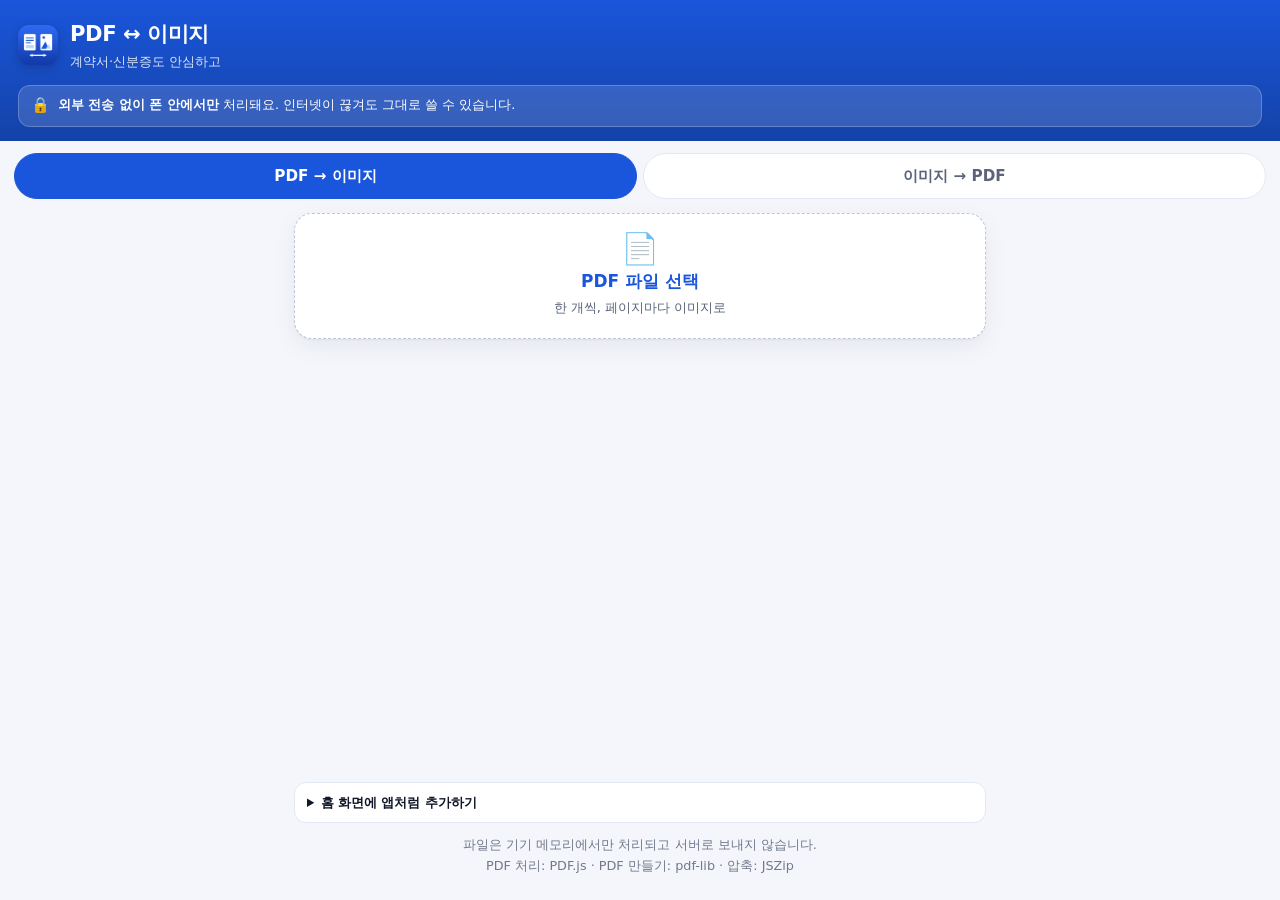
==== index.html @ 7965f4a8 "PDF↔이미지 웹앱: 기기 내 처리 PWA (PDF.js, pdf-lib, JSZip)" ====
<!DOCTYPE html>
<html lang="ko">
<head>
<meta charset="utf-8">
<meta name="viewport" content="width=device-width, initial-scale=1, viewport-fit=cover">
<title>PDF ↔ 이미지 — 폰 안에서 안전하게</title>
<meta name="description" content="PDF를 페이지별 이미지로 바꾸거나, 사진 여러 장을 PDF 하나로 묶는 도구. 모든 처리는 기기 안에서만 이루어지고 파일은 어디로도 전송되지 않습니다.">
<meta name="theme-color" content="#1a56db">
<meta name="referrer" content="no-referrer">
<meta http-equiv="Content-Security-Policy" content="default-src 'self'; img-src 'self' data: blob:; connect-src 'self' blob: data:; worker-src 'self' blob:; style-src 'self' 'unsafe-inline'; script-src 'self'; manifest-src 'self'">
<meta name="apple-mobile-web-app-capable" content="yes">
<meta name="mobile-web-app-capable" content="yes">
<meta name="apple-mobile-web-app-status-bar-style" content="default">
<meta name="apple-mobile-web-app-title" content="PDF↔이미지">
<meta name="format-detection" content="telephone=no">
<link rel="manifest" href="./manifest.webmanifest">
<link rel="apple-touch-icon" href="./icons/apple-touch-icon.png">
<link rel="icon" href="./icons/icon-192.png" sizes="192x192">
<link rel="stylesheet" href="./styles.css">
</head>
<body>

<header class="app-header">
  <div class="brand">
    <img class="brand-icon" src="./icons/icon-192.png" alt="" width="40" height="40">
    <div>
      <h1>PDF ↔ 이미지</h1>
      <p class="brand-sub">계약서·신분증도 안심하고</p>
    </div>
  </div>
  <p class="privacy-note">
    <span class="lock" aria-hidden="true">🔒</span>
    <span><strong>외부 전송 없이 폰 안에서만</strong> 처리돼요. 인터넷이 끊겨도 그대로 쓸 수 있습니다.</span>
  </p>
</header>

<nav class="tabs" role="tablist" aria-label="모드 선택">
  <button class="tab is-active" id="tab-pdf2img" role="tab" aria-selected="true" aria-controls="panel-pdf2img" data-tab="pdf2img">PDF → 이미지</button>
  <button class="tab" id="tab-img2pdf" role="tab" aria-selected="false" aria-controls="panel-img2pdf" data-tab="img2pdf">이미지 → PDF</button>
</nav>

<main>
  <!-- ============ PDF → 이미지 ============ -->
  <section class="panel is-active" id="panel-pdf2img" role="tabpanel" aria-labelledby="tab-pdf2img">

    <label class="picker" for="pdfInput" id="pdfPicker">
      <span class="picker-icon" aria-hidden="true">📄</span>
      <span class="picker-title">PDF 파일 선택</span>
      <span class="picker-sub">한 개씩, 페이지마다 이미지로</span>
    </label>
    <input id="pdfInput" type="file" accept="application/pdf,.pdf" class="sr-only">

    <div class="card hidden" id="pdfInfo">
      <div class="file-row">
        <span class="file-name" id="pdfName">—</span>
        <button class="btn-ghost" id="pdfReset" type="button">다른 파일</button>
      </div>
      <p class="meta" id="pdfMeta">—</p>
    </div>

    <div class="card hidden" id="pdfOptions">
      <div class="opt-row">
        <span class="opt-label">파일 형식</span>
        <div class="segmented" role="radiogroup" aria-label="파일 형식" id="formatSeg">
          <button type="button" class="seg is-active" data-value="png" role="radio" aria-checked="true">PNG</button>
          <button type="button" class="seg" data-value="jpeg" role="radio" aria-checked="false">JPG</button>
        </div>
      </div>
      <div class="opt-row">
        <span class="opt-label">화질</span>
        <div class="segmented" role="radiogroup" aria-label="화질" id="qualitySeg">
          <button type="button" class="seg is-active" data-value="normal" role="radio" aria-checked="true">보통</button>
          <button type="button" class="seg" data-value="high" role="radio" aria-checked="false">고화질</button>
        </div>
      </div>
      <p class="hint" id="qualityHint">보통 · 약 144dpi — 화면으로 보기 좋아요</p>
    </div>

    <div class="progress hidden" id="pdfProgress">
      <div class="progress-bar"><span id="pdfProgressFill"></span></div>
      <p class="progress-text" id="pdfProgressText">준비 중…</p>
    </div>

    <div class="section-head hidden" id="pdfPreviewHead">
      <h2>미리보기</h2>
      <span class="count" id="pdfPageCount"></span>
    </div>
    <div class="page-grid" id="pdfPreview"></div>

    <div class="action-bar hidden" id="pdfActions">
      <button class="btn btn-primary" id="btnZip" type="button">ZIP으로 한 번에 저장</button>
      <div class="btn-row">
        <button class="btn" id="btnShare" type="button">공유</button>
        <button class="btn" id="btnEach" type="button">개별 저장</button>
      </div>
      <p class="hint">아이폰에서는 <strong>공유</strong>나 <strong>ZIP 저장</strong>이 가장 편해요.</p>
    </div>
  </section>

  <!-- ============ 이미지 → PDF ============ -->
  <section class="panel" id="panel-img2pdf" role="tabpanel" aria-labelledby="tab-img2pdf">

    <label class="picker" for="imgInput" id="imgPicker">
      <span class="picker-icon" aria-hidden="true">🖼️</span>
      <span class="picker-title">사진 선택</span>
      <span class="picker-sub">여러 장을 골라 PDF 하나로</span>
    </label>
    <input id="imgInput" type="file" accept="image/*" multiple class="sr-only">

    <div class="card hidden" id="imgOptions">
      <div class="opt-row">
        <span class="opt-label">페이지 크기</span>
        <div class="segmented" role="radiogroup" aria-label="페이지 크기" id="fitSeg">
          <button type="button" class="seg is-active" data-value="a4" role="radio" aria-checked="true">A4 맞춤</button>
          <button type="button" class="seg" data-value="orig" role="radio" aria-checked="false">원본 크기</button>
        </div>
      </div>
      <p class="hint" id="fitHint">A4 맞춤 · 여백 없이 비율 유지하며 A4 한 장에 담아요</p>
      <p class="hint">페이지가 이상하면 위(↑) 아래(↓) 버튼으로 순서를 바꾸고, ↻ 로 90°씩 돌릴 수 있어요.</p>
    </div>

    <div class="section-head hidden" id="imgHead">
      <h2>페이지 순서</h2>
      <button class="btn-ghost" id="imgClear" type="button">전체 삭제</button>
    </div>
    <ol class="thumb-list" id="imgList"></ol>

    <div class="progress hidden" id="imgProgress">
      <div class="progress-bar"><span id="imgProgressFill"></span></div>
      <p class="progress-text" id="imgProgressText">준비 중…</p>
    </div>

    <div class="action-bar hidden" id="imgActions">
      <button class="btn btn-primary" id="btnMakePdf" type="button">PDF 하나로 만들기</button>
    </div>

    <div class="card hidden" id="pdfResult">
      <div class="file-row">
        <span class="file-name" id="resultName">—</span>
        <span class="badge">완성</span>
      </div>
      <canvas class="result-preview" id="resultPreview" aria-label="만들어진 PDF 첫 페이지 미리보기"></canvas>
      <div class="btn-row">
        <button class="btn btn-primary" id="btnSavePdf" type="button">저장</button>
        <button class="btn" id="btnSharePdf" type="button">공유</button>
      </div>
    </div>
  </section>
</main>

<footer class="app-footer">
  <details class="howto">
    <summary>홈 화면에 앱처럼 추가하기</summary>
    <ol>
      <li>Safari 하단의 <strong>공유 버튼</strong>(□↑)을 누릅니다.</li>
      <li><strong>홈 화면에 추가</strong>를 선택합니다.</li>
      <li>홈 화면 아이콘으로 열면 주소창 없이 앱처럼 뜨고, 비행기 모드에서도 동작합니다.</li>
    </ol>
  </details>
  <p class="footer-note">파일은 기기 메모리에서만 처리되고 서버로 보내지 않습니다.<br>PDF 처리: PDF.js · PDF 만들기: pdf-lib · 압축: JSZip</p>
</footer>

<div class="toast" id="toast" role="status" aria-live="polite"></div>

<script src="./vendor/pdf.min.js"></script>
<script src="./vendor/pdf-lib.min.js"></script>
<script src="./vendor/jszip.min.js"></script>
<script src="./app.js"></script>
</body>
</html>
---- styles.css ----
/* PDF ↔ 이미지 — 모바일 퍼스트 (iPhone Safari / PWA) */

:root{
  --bg:#f4f6fb;
  --surface:#ffffff;
  --surface-2:#eef2f9;
  --line:#e2e8f2;
  --text:#101828;
  --text-2:#5b6478;
  --brand:#1a56db;
  --brand-strong:#1442a8;
  --brand-soft:#e4edff;
  --danger:#c0392b;
  --ok:#0f7b57;
  --radius:18px;
  --radius-sm:12px;
  --shadow:0 1px 2px rgba(16,24,40,.05), 0 8px 24px rgba(16,24,40,.06);
  --header-h:0px;
}

@media (prefers-color-scheme: dark){
  :root{
    --bg:#0d1117;
    --surface:#161b22;
    --surface-2:#1d242e;
    --line:#2a323d;
    --text:#e9edf3;
    --text-2:#9aa5b5;
    --brand:#5d8bff;
    --brand-strong:#8fb0ff;
    --brand-soft:#1b2a4a;
    --shadow:0 1px 2px rgba(0,0,0,.4), 0 8px 24px rgba(0,0,0,.35);
  }
}

*,*::before,*::after{box-sizing:border-box}

html,body{margin:0;padding:0}

body{
  background:var(--bg);
  color:var(--text);
  font-family:-apple-system,BlinkMacSystemFont,"Apple SD Gothic Neo","Pretendard","Malgun Gothic","Noto Sans KR",system-ui,sans-serif;
  font-size:16px;
  line-height:1.5;
  -webkit-text-size-adjust:100%;
  -webkit-tap-highlight-color:transparent;
  min-height:100vh;
  min-height:100dvh;
  display:flex;
  flex-direction:column;
  padding-left:env(safe-area-inset-left);
  padding-right:env(safe-area-inset-right);
}

.sr-only{
  position:absolute;width:1px;height:1px;margin:-1px;padding:0;overflow:hidden;
  clip:rect(0 0 0 0);white-space:nowrap;border:0;
}

.hidden{display:none !important}

/* ---------- header ---------- */

.app-header{
  padding:calc(env(safe-area-inset-top) + 18px) 18px 14px;
  background:linear-gradient(180deg, #1a56db 0%, #1442a8 100%);
  color:#fff;
}
@media (prefers-color-scheme: dark){
  .app-header{background:linear-gradient(180deg,#16223c 0%,#111827 100%)}
}

.brand{display:flex;align-items:center;gap:12px}
.brand-icon{border-radius:11px;box-shadow:0 2px 8px rgba(0,0,0,.18)}
.brand h1{margin:0;font-size:1.32rem;font-weight:800;letter-spacing:-.02em}
.brand-sub{margin:2px 0 0;font-size:.82rem;opacity:.85}

.privacy-note{
  display:flex;gap:8px;align-items:flex-start;
  margin:14px 0 0;padding:10px 12px;
  background:rgba(255,255,255,.14);
  border:1px solid rgba(255,255,255,.22);
  border-radius:var(--radius-sm);
  font-size:.8rem;line-height:1.45;
}
.privacy-note .lock{font-size:.95rem;line-height:1.3}
.privacy-note strong{font-weight:700}

/* ---------- tabs ---------- */

.tabs{
  display:flex;gap:6px;
  padding:12px 14px 0;
  position:sticky;top:0;z-index:20;
  background:var(--bg);
  padding-top:calc(12px + env(safe-area-inset-top) * 0);
}
.tab{
  flex:1;
  min-height:46px;
  border:1px solid var(--line);
  background:var(--surface);
  color:var(--text-2);
  border-radius:999px;
  font-size:.95rem;
  font-weight:700;
  font-family:inherit;
  cursor:pointer;
  transition:background .15s,color .15s,border-color .15s;
}
.tab.is-active{
  background:var(--brand);
  border-color:var(--brand);
  color:#fff;
}

/* ---------- layout ---------- */

main{flex:1;padding:14px 14px 8px;max-width:720px;width:100%;margin:0 auto}

.panel{display:none;flex-direction:column;gap:14px}
.panel.is-active{display:flex}

/* ---------- picker ---------- */

.picker{
  display:flex;flex-direction:column;align-items:center;justify-content:center;gap:4px;
  min-height:126px;
  padding:18px;
  background:var(--surface);
  border:1.5px dashed #b9c6de;
  border-radius:var(--radius);
  box-shadow:var(--shadow);
  cursor:pointer;
  text-align:center;
  user-select:none;
  transition:transform .08s ease, border-color .15s;
}
@media (prefers-color-scheme: dark){ .picker{border-color:#38455a} }
.picker:active{transform:scale(.99);border-color:var(--brand)}
.picker-icon{font-size:1.9rem;line-height:1}
.picker-title{font-size:1.06rem;font-weight:800;color:var(--brand)}
.picker-sub{font-size:.82rem;color:var(--text-2)}

/* ---------- cards ---------- */

.card{
  background:var(--surface);
  border:1px solid var(--line);
  border-radius:var(--radius);
  padding:14px;
  box-shadow:var(--shadow);
}

.file-row{display:flex;align-items:center;gap:10px;justify-content:space-between}
.file-name{
  font-weight:700;font-size:.95rem;
  overflow:hidden;text-overflow:ellipsis;white-space:nowrap;
  min-width:0;flex:1;
}
.meta{margin:6px 0 0;font-size:.82rem;color:var(--text-2)}
.badge{
  flex:none;font-size:.72rem;font-weight:800;color:var(--ok);
  background:rgba(15,123,87,.12);border-radius:999px;padding:3px 9px;
}

/* ---------- options ---------- */

.opt-row{display:flex;align-items:center;justify-content:space-between;gap:12px;padding:4px 0}
.opt-row + .opt-row{margin-top:10px}
.opt-label{font-size:.9rem;font-weight:700;color:var(--text-2);flex:none}

.segmented{
  display:flex;gap:4px;padding:4px;
  background:var(--surface-2);
  border-radius:999px;
  flex:none;
}
.seg{
  min-height:38px;padding:0 16px;
  border:0;background:transparent;color:var(--text-2);
  border-radius:999px;font-size:.88rem;font-weight:700;font-family:inherit;
  cursor:pointer;transition:background .15s,color .15s;
}
.seg.is-active{background:var(--surface);color:var(--brand);box-shadow:0 1px 3px rgba(16,24,40,.12)}
@media (prefers-color-scheme: dark){ .seg.is-active{background:#2b3543;color:var(--brand-strong)} }

.hint{margin:10px 0 0;font-size:.78rem;color:var(--text-2);line-height:1.45}
.hint strong{color:var(--text)}

/* ---------- section head ---------- */

.section-head{display:flex;align-items:baseline;justify-content:space-between;gap:10px;margin-top:2px}
.section-head h2{margin:0;font-size:.95rem;font-weight:800;color:var(--text-2);letter-spacing:-.01em}
.count{font-size:.8rem;color:var(--text-2)}

/* ---------- pdf preview grid ---------- */

.page-grid{
  display:grid;
  grid-template-columns:repeat(auto-fill, minmax(104px, 1fr));
  gap:10px;
}
.page-cell{
  position:relative;
  background:var(--surface);
  border:1px solid var(--line);
  border-radius:var(--radius-sm);
  overflow:hidden;
  box-shadow:var(--shadow);
}
.page-cell canvas{display:block;width:100%;height:auto;background:#fff}
.page-num{
  position:absolute;left:6px;bottom:6px;
  background:rgba(16,24,40,.72);color:#fff;
  font-size:.7rem;font-weight:700;
  padding:2px 7px;border-radius:999px;
}

/* ---------- image thumbnails ---------- */

.thumb-list{list-style:none;margin:0;padding:0;display:flex;flex-direction:column;gap:10px}

.thumb{
  display:flex;align-items:center;gap:12px;
  background:var(--surface);
  border:1px solid var(--line);
  border-radius:var(--radius);
  padding:10px;
  box-shadow:var(--shadow);
}
.thumb-idx{
  flex:none;width:26px;height:26px;border-radius:50%;
  background:var(--brand-soft);color:var(--brand);
  display:flex;align-items:center;justify-content:center;
  font-size:.78rem;font-weight:800;
}
.thumb-img{
  flex:none;width:66px;height:66px;object-fit:contain;
  background:#fff;border-radius:10px;border:1px solid var(--line);
}
.thumb-body{flex:1;min-width:0}
.thumb-name{
  font-size:.8rem;color:var(--text-2);
  overflow:hidden;text-overflow:ellipsis;white-space:nowrap;
}
.thumb-info{font-size:.72rem;color:var(--text-2);opacity:.8;margin-top:2px}
.thumb-actions{display:flex;gap:6px;flex:none}
.icon-btn{
  width:40px;height:40px;border-radius:11px;
  border:1px solid var(--line);
  background:var(--surface-2);color:var(--text);
  font-size:1rem;line-height:1;font-family:inherit;
  display:flex;align-items:center;justify-content:center;
  cursor:pointer;
}
.icon-btn:active{background:var(--brand-soft)}
.icon-btn:disabled{opacity:.3}
.icon-btn.danger{color:var(--danger)}
@media (max-width:359px){
  .thumb{gap:8px;padding:8px}
  .thumb-img{width:54px;height:54px}
  .icon-btn{width:36px;height:36px}
}

/* ---------- progress ---------- */

.progress{margin:2px 0}
.progress-bar{
  height:8px;background:var(--surface-2);border-radius:999px;overflow:hidden;
}
.progress-bar span{
  display:block;height:100%;width:0%;
  background:linear-gradient(90deg,#1a56db,#5d8bff);
  border-radius:999px;
  transition:width .18s ease;
}
.progress-text{margin:8px 0 0;font-size:.8rem;color:var(--text-2);text-align:center}

/* ---------- buttons ---------- */

.btn{
  flex:1;
  min-height:52px;
  padding:0 16px;
  border-radius:14px;
  border:1px solid var(--line);
  background:var(--surface);
  color:var(--text);
  font-size:1rem;
  font-weight:700;
  font-family:inherit;
  cursor:pointer;
  transition:transform .08s ease, background .15s;
}
.btn:active{transform:scale(.985)}
.btn:disabled{opacity:.5;cursor:default;transform:none}
.btn-primary{
  background:var(--brand);border-color:var(--brand);color:#fff;
  box-shadow:0 6px 16px rgba(26,86,219,.24);
}
.btn-ghost{
  min-height:38px;padding:0 12px;
  border:1px solid var(--line);background:var(--surface-2);color:var(--text-2);
  border-radius:10px;font-size:.82rem;font-weight:700;font-family:inherit;cursor:pointer;flex:none;
}
.btn-row{display:flex;gap:10px}

.action-bar{
  display:flex;flex-direction:column;gap:10px;
  padding:14px 0 calc(10px + env(safe-area-inset-bottom));
  position:sticky;bottom:0;
  background:linear-gradient(180deg, rgba(244,246,251,0) 0%, var(--bg) 26%);
  margin-top:auto;
}
@media (prefers-color-scheme: dark){
  .action-bar{background:linear-gradient(180deg, rgba(13,17,23,0) 0%, var(--bg) 26%)}
}

/* ---------- result ---------- */

.result-preview{
  display:block;width:100%;max-height:360px;object-fit:contain;
  margin:12px 0;
  background:#fff;border-radius:12px;border:1px solid var(--line);
}

/* ---------- footer ---------- */

.app-footer{
  max-width:720px;width:100%;margin:0 auto;
  padding:6px 14px calc(24px + env(safe-area-inset-bottom));
  font-size:.8rem;color:var(--text-2);
}
.howto{background:var(--surface);border:1px solid var(--line);border-radius:12px;padding:10px 12px}
.howto summary{font-weight:700;cursor:pointer;color:var(--text)}
.howto ol{margin:8px 0 0;padding-left:20px}
.howto li{margin:4px 0}
.footer-note{margin:12px 0 0;text-align:center;line-height:1.6;opacity:.85}

/* ---------- toast ---------- */

.toast{
  position:fixed;left:50%;bottom:calc(28px + env(safe-area-inset-bottom));
  transform:translate(-50%, 24px);
  max-width:min(88vw, 420px);
  padding:12px 18px;
  background:rgba(16,24,40,.94);color:#fff;
  border-radius:14px;
  font-size:.88rem;line-height:1.45;text-align:center;
  opacity:0;pointer-events:none;
  transition:opacity .2s ease, transform .2s ease;
  z-index:80;
}
.toast.is-on{opacity:1;transform:translate(-50%,0)}

@media (prefers-reduced-motion: reduce){
  *{transition:none !important;animation:none !important}
}
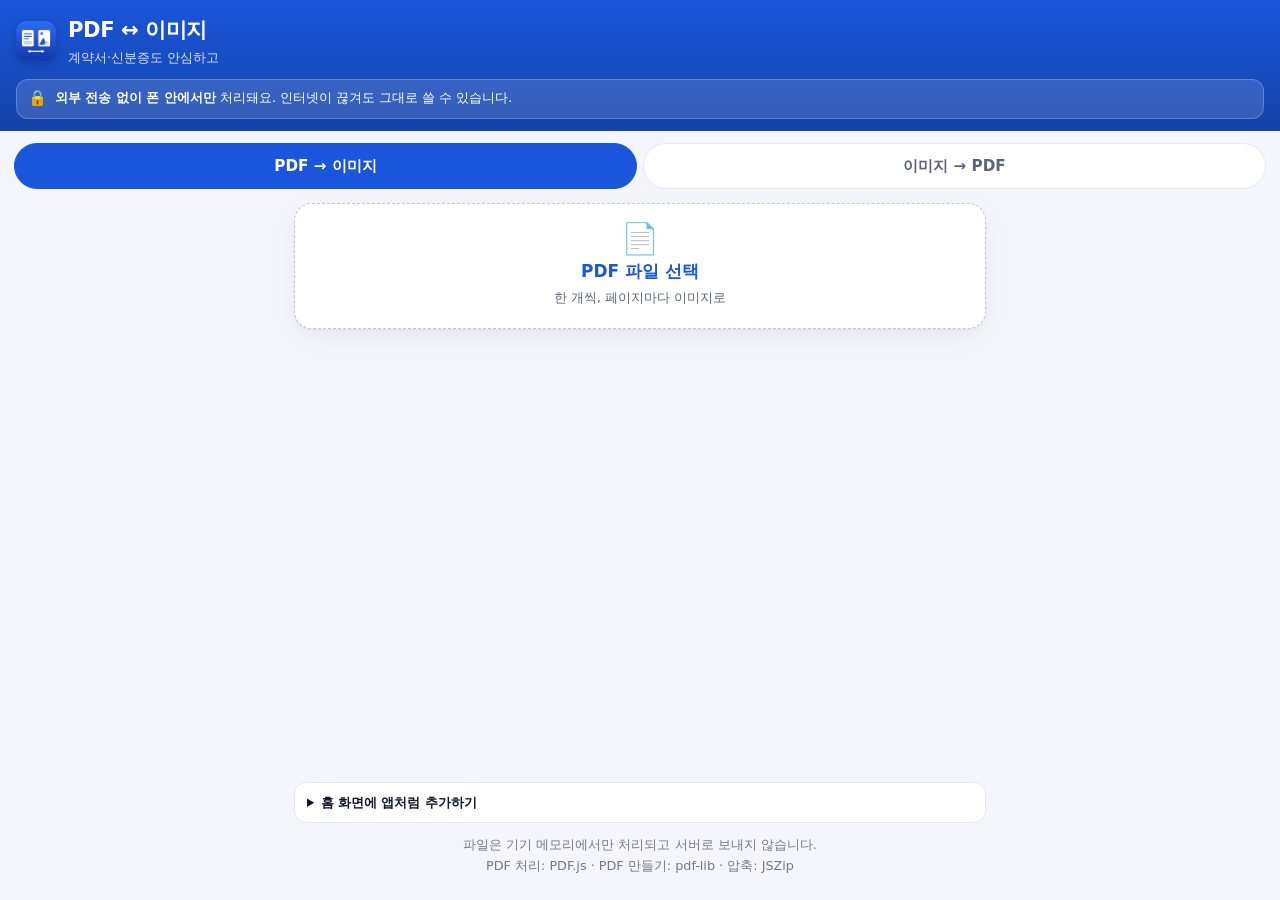
==== commit 66e851ec: "하단 버튼이 미리보기를 가리지 않도록 배치 수정" ====
--- a/index.html
+++ b/index.html
@@ -16,7 +16,7 @@
 <link rel="manifest" href="./manifest.webmanifest">
 <link rel="apple-touch-icon" href="./icons/apple-touch-icon.png">
 <link rel="icon" href="./icons/icon-192.png" sizes="192x192">
-<link rel="stylesheet" href="./styles.css">
+<link rel="stylesheet" href="./styles.css?v=3">
 </head>
 <body>
 
@@ -73,7 +73,7 @@
           <button type="button" class="seg" data-value="high" role="radio" aria-checked="false">고화질</button>
         </div>
       </div>
-      <p class="hint" id="qualityHint">보통 · 약 144dpi — 화면으로 보기 좋아요</p>
+      <p class="hint" id="qualityHint">보통 · 약 150dpi — 화면으로 보기 좋아요</p>
     </div>
 
     <div class="progress hidden" id="pdfProgress">
@@ -91,9 +91,9 @@
       <button class="btn btn-primary" id="btnZip" type="button">ZIP으로 한 번에 저장</button>
       <div class="btn-row">
         <button class="btn" id="btnShare" type="button">공유</button>
-        <button class="btn" id="btnEach" type="button">개별 저장</button>
+        <button class="btn" id="btnEach" type="button">전체 저장</button>
       </div>
-      <p class="hint">아이폰에서는 <strong>공유</strong>나 <strong>ZIP 저장</strong>이 가장 편해요.</p>
+      <p class="hint">아이폰에서는 <strong>공유</strong>나 <strong>ZIP 저장</strong>이 가장 편해요.<br>한 장만 필요하면 미리보기 오른쪽 위 <strong>↓</strong> 버튼을 누르세요.</p>
     </div>
   </section>
 
@@ -165,6 +165,6 @@
 <script src="./vendor/pdf.min.js"></script>
 <script src="./vendor/pdf-lib.min.js"></script>
 <script src="./vendor/jszip.min.js"></script>
-<script src="./app.js"></script>
+<script src="./app.js?v=2"></script>
 </body>
 </html>
--- a/styles.css
+++ b/styles.css
@@ -63,7 +63,7 @@
 /* ---------- header ---------- */
 
 .app-header{
-  padding:calc(env(safe-area-inset-top) + 18px) 18px 14px;
+  padding:calc(env(safe-area-inset-top) + 14px) 16px 12px;
   background:linear-gradient(180deg, #1a56db 0%, #1442a8 100%);
   color:#fff;
 }
@@ -78,7 +78,7 @@
 
 .privacy-note{
   display:flex;gap:8px;align-items:flex-start;
-  margin:14px 0 0;padding:10px 12px;
+  margin:12px 0 0;padding:9px 11px;
   background:rgba(255,255,255,.14);
   border:1px solid rgba(255,255,255,.22);
   border-radius:var(--radius-sm);
@@ -217,6 +217,17 @@
   font-size:.7rem;font-weight:700;
   padding:2px 7px;border-radius:999px;
 }
+.page-save{
+  position:absolute;top:6px;right:6px;
+  width:34px;height:34px;border-radius:50%;
+  border:0;background:rgba(16,24,40,.62);color:#fff;
+  font-size:.95rem;font-weight:700;line-height:1;font-family:inherit;
+  display:flex;align-items:center;justify-content:center;
+  cursor:pointer;
+  -webkit-backdrop-filter:blur(2px);backdrop-filter:blur(2px);
+}
+.page-save:active{background:var(--brand)}
+.page-save:disabled{opacity:.55}
 
 /* ---------- image thumbnails ---------- */
 
@@ -309,13 +320,8 @@
 
 .action-bar{
   display:flex;flex-direction:column;gap:10px;
-  padding:14px 0 calc(10px + env(safe-area-inset-bottom));
-  position:sticky;bottom:0;
-  background:linear-gradient(180deg, rgba(244,246,251,0) 0%, var(--bg) 26%);
-  margin-top:auto;
-}
-@media (prefers-color-scheme: dark){
-  .action-bar{background:linear-gradient(180deg, rgba(13,17,23,0) 0%, var(--bg) 26%)}
+  padding:4px 0 calc(14px + env(safe-area-inset-bottom));
+  margin-top:2px;
 }
 
 /* ---------- result ---------- */
